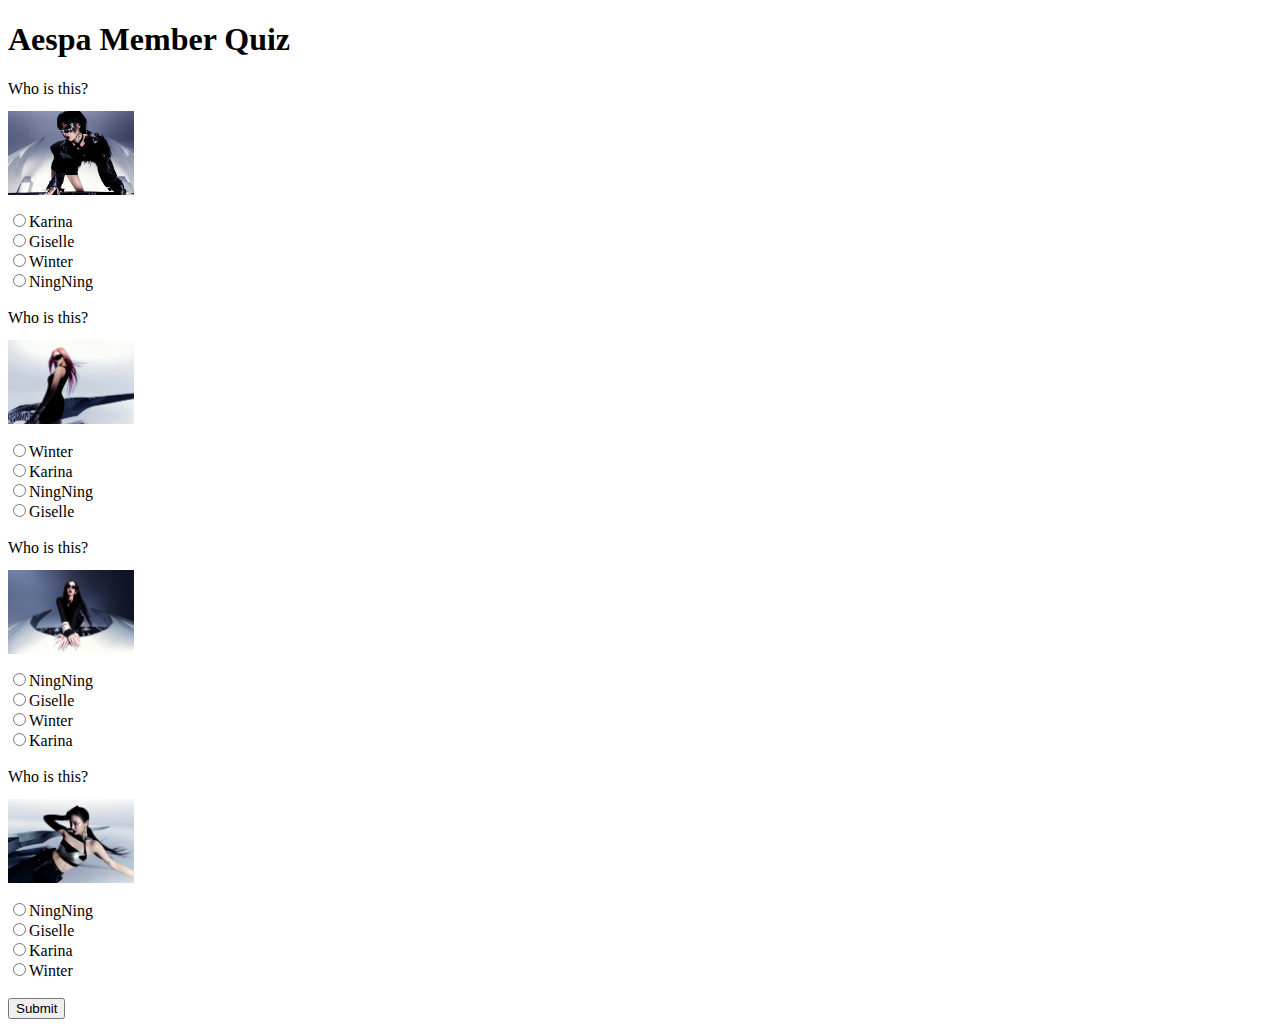
==== member-quiz.html @ a0c533ba "Questions and images added" ====
<!DOCTYPE html>
<html lang="en">
<head>
    <meta charset="UTF-8">
    <meta name="viewport" content="width=device-width, initial-scale=1.0">
    <title>Aespa Member Quiz</title>

    <link rel="stylesheet" href="styles.css">
    <link rel="shortcut icon" href="favicon.ico" type="image/x-icon">
    <script src="script.js"></script>
</head>
<body>
    <h1>Aespa Member Quiz</h1>
    <div id="form">
        <form action=""> <!-- Whenever you click submit, JS will check the answers, highlight the wrong and right answer ONLY ON QUESTIONS THAT ARE WRONG, and give you a score!-->
            <label for="winter">Who is this?</label><br>
            <img src="images/winter-aespa.jpeg" alt="winter-aespa"><br>
            <input type="radio" name="karina-radio" id="karina-radio">Karina<br>
            <input type="radio" name="giselle-radio" id="giselle-radio">Giselle<br>
            <input type="radio" name="winter-radio" id="winter-radio">Winter<br>
            <input type="radio" name="ningning-radio" id="ningning-radio">NingNing<br><br>

            <label for="giselle">Who is this?</label><br>
            <img src="images/giselle-aespa.jpeg" alt="giselle-aespa"><br>
            <input type="radio" name="winter-radio" id="winter-radio">Winter<br>
            <input type="radio" name="karina-radio" id="karina-radio">Karina<br>
            <input type="radio" name="ningning-radio" id="ningning-radio">NingNing<br>
            <input type="radio" name="giselle-radio" id="giselle-radio">Giselle<br><br>
            
            

            <label for="karina">Who is this?</label><br>
            <img src="images/karina-aespa.jpeg" alt="karina-aespa"><br>
            <input type="radio" name="ningning-radio" id="ningning-radio">NingNing<br>
            <input type="radio" name="giselle-radio" id="giselle-radio">Giselle<br>
            <input type="radio" name="winter-radio" id="winter-radio">Winter<br>
            <input type="radio" name="karina-radio" id="karina-radio">Karina<br><br>


            <label for="ningning">Who is this?</label><br>
            <img src="images/ningning-aespa.jpeg" alt="ningning-aespa"><br>
            <input type="radio" name="ningning-radio" id="ningning-radio">NingNing<br>
            <input type="radio" name="giselle-radio" id="giselle-radio">Giselle<br>
            <input type="radio" name="karina-radio" id="karina-radio">Karina<br>
            <input type="radio" name="winter-radio" id="winter-radio">Winter<br><br>

            <input type="submit" value="Submit">

        </form>
    </div>
</body>
</html>
---- styles.css ----
form img {
    width: 10%;
    height: 10%;
    margin: 1% 0%;
    /* float: left; */
}

form label {
    align-items: center;
    text-align: center;
}
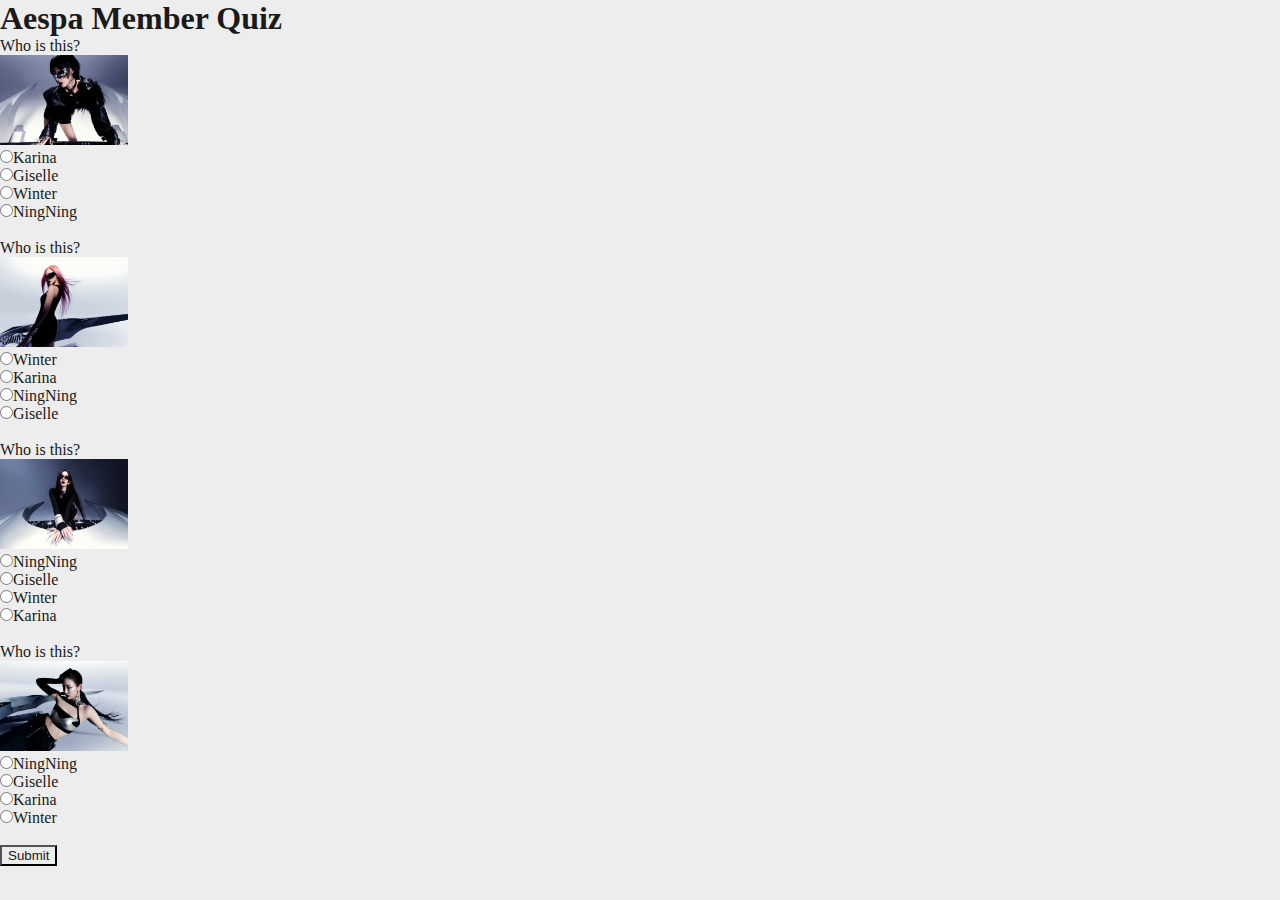
==== commit b166726e: "Created a separate css form for member quiz; divs" ====
--- a/member-quiz.html
+++ b/member-quiz.html
@@ -6,7 +6,7 @@
     <meta name="viewport" content="width=device-width, initial-scale=1.0">
     <title>Aespa Member Quiz</title>
 
-    <link rel="stylesheet" href="styles.css">
+    <link rel="stylesheet" href="member-quiz.css">
     <link rel="shortcut icon" href="favicon.ico" type="image/x-icon">
     <script src="script.js"></script>
 </head>
@@ -14,39 +14,51 @@
     <h1>Aespa Member Quiz</h1>
     <div id="form">
         <form action=""> <!-- Whenever you click submit, JS will check the answers, highlight the wrong and right answer ONLY ON QUESTIONS THAT ARE WRONG, and give you a score!-->
-            <label for="winter">Who is this?</label><br>
-            <img src="images/winter-aespa.jpeg" alt="winter-aespa"><br>
-            <input type="radio" name="karina-radio" id="karina-radio">Karina<br>
-            <input type="radio" name="giselle-radio" id="giselle-radio">Giselle<br>
-            <input type="radio" name="winter-radio" id="winter-radio">Winter<br>
-            <input type="radio" name="ningning-radio" id="ningning-radio">NingNing<br><br>
+            <div class="wrapper">
+                <label for="winter">Who is this?</label><br>
+                <img src="images/winter-aespa.jpeg" alt="winter-aespa"><br>
+                <input type="radio" name="karina-radio" id="karina-radio">Karina<br>
+                <input type="radio" name="giselle-radio" id="giselle-radio">Giselle<br>
+                <input type="radio" name="winter-radio" id="winter-radio">Winter<br>
+                <input type="radio" name="ningning-radio" id="ningning-radio">NingNing<br><br>
+            </div>
+            
 
-            <label for="giselle">Who is this?</label><br>
-            <img src="images/giselle-aespa.jpeg" alt="giselle-aespa"><br>
-            <input type="radio" name="winter-radio" id="winter-radio">Winter<br>
-            <input type="radio" name="karina-radio" id="karina-radio">Karina<br>
-            <input type="radio" name="ningning-radio" id="ningning-radio">NingNing<br>
-            <input type="radio" name="giselle-radio" id="giselle-radio">Giselle<br><br>
+
+            <div class="wrapper">
+                <label for="giselle">Who is this?</label><br>
+                <img src="images/giselle-aespa.jpeg" alt="giselle-aespa"><br>
+                <input type="radio" name="winter-radio" id="winter-radio">Winter<br>
+                <input type="radio" name="karina-radio" id="karina-radio">Karina<br>
+                <input type="radio" name="ningning-radio" id="ningning-radio">NingNing<br>
+                <input type="radio" name="giselle-radio" id="giselle-radio">Giselle<br><br>
+            </div>
+
+
+            <div class="wrapper">
+                <label for="karina">Who is this?</label><br>
+                <img src="images/karina-aespa.jpeg" alt="karina-aespa"><br>
+                <input type="radio" name="ningning-radio" id="ningning-radio">NingNing<br>
+                <input type="radio" name="giselle-radio" id="giselle-radio">Giselle<br>
+                <input type="radio" name="winter-radio" id="winter-radio">Winter<br>
+                <input type="radio" name="karina-radio" id="karina-radio">Karina<br><br>
+            </div>
             
             
+            
+            <div class="wrapper">
+                <label for="ningning">Who is this?</label><br>
+                <img src="images/ningning-aespa.jpeg" alt="ningning-aespa"><br>
+                <input type="radio" name="ningning-radio" id="ningning-radio">NingNing<br>
+                <input type="radio" name="giselle-radio" id="giselle-radio">Giselle<br>
+                <input type="radio" name="karina-radio" id="karina-radio">Karina<br>
+                <input type="radio" name="winter-radio" id="winter-radio">Winter<br><br>
+            </div>
+            
 
-            <label for="karina">Who is this?</label><br>
-            <img src="images/karina-aespa.jpeg" alt="karina-aespa"><br>
-            <input type="radio" name="ningning-radio" id="ningning-radio">NingNing<br>
-            <input type="radio" name="giselle-radio" id="giselle-radio">Giselle<br>
-            <input type="radio" name="winter-radio" id="winter-radio">Winter<br>
-            <input type="radio" name="karina-radio" id="karina-radio">Karina<br><br>
-
-
-            <label for="ningning">Who is this?</label><br>
-            <img src="images/ningning-aespa.jpeg" alt="ningning-aespa"><br>
-            <input type="radio" name="ningning-radio" id="ningning-radio">NingNing<br>
-            <input type="radio" name="giselle-radio" id="giselle-radio">Giselle<br>
-            <input type="radio" name="karina-radio" id="karina-radio">Karina<br>
-            <input type="radio" name="winter-radio" id="winter-radio">Winter<br><br>
-
-            <input type="submit" value="Submit">
-
+            <div class="wrapper">
+                <input type="submit" value="Submit">
+            </div>
         </form>
     </div>
 </body>
--- a/member-quiz.css
+++ b/member-quiz.css
@@ -0,0 +1,38 @@
+/* color definitions */
+:root {
+    --text: #1a1a1a;
+    --background: #ededed;
+    --transparent: #ededed00;
+    --header: #1a1a1a85;
+    --red: #e30b0b;
+    --gray: #9e9e9e;
+    --green: #1a3e0a;
+    --button: #1a3e0a85;
+}
+
+/* Universal css */
+* {
+    background-color: var(--background);
+    color: var(--text);
+    margin: auto;
+}
+
+body {
+    
+}
+
+#form {
+
+}
+
+
+
+form img {
+    width: 10vw;
+    height: 10vh;
+}
+
+form label {
+    align-items: center;
+    text-align: center;
+}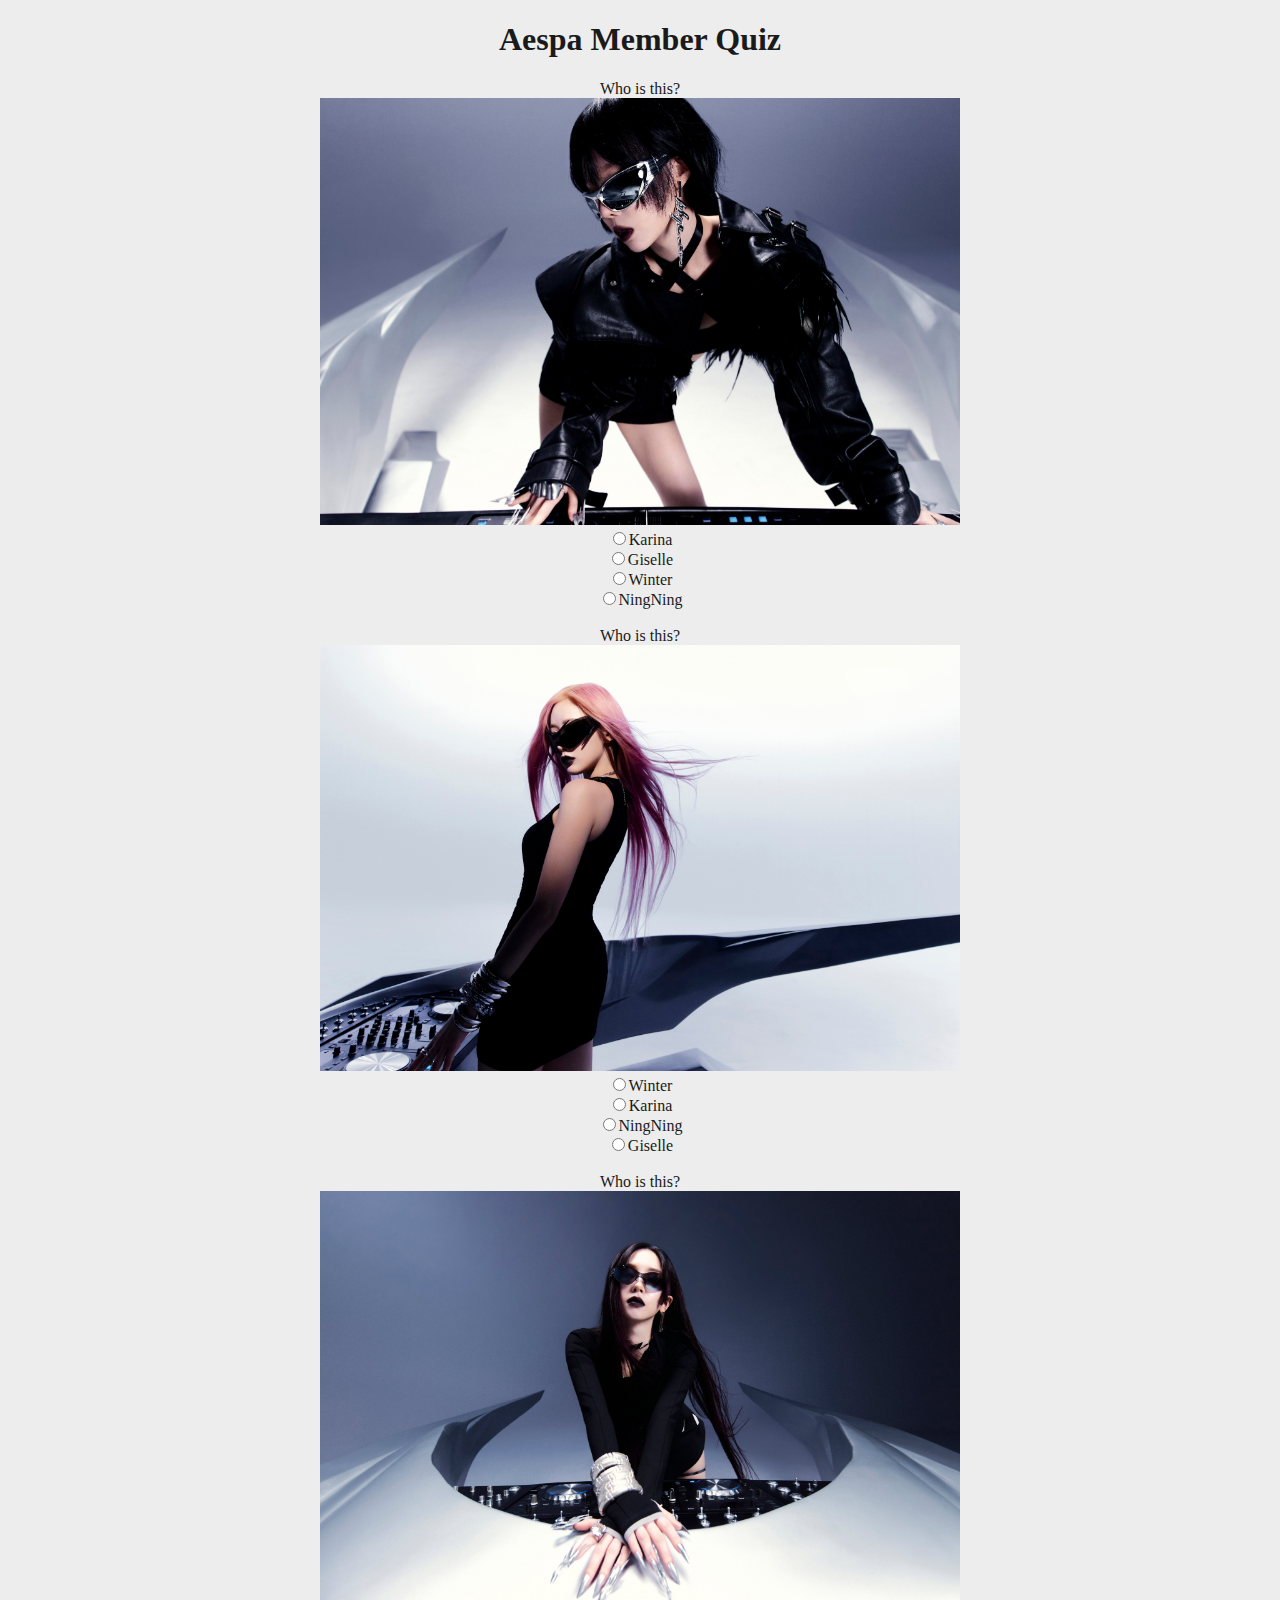
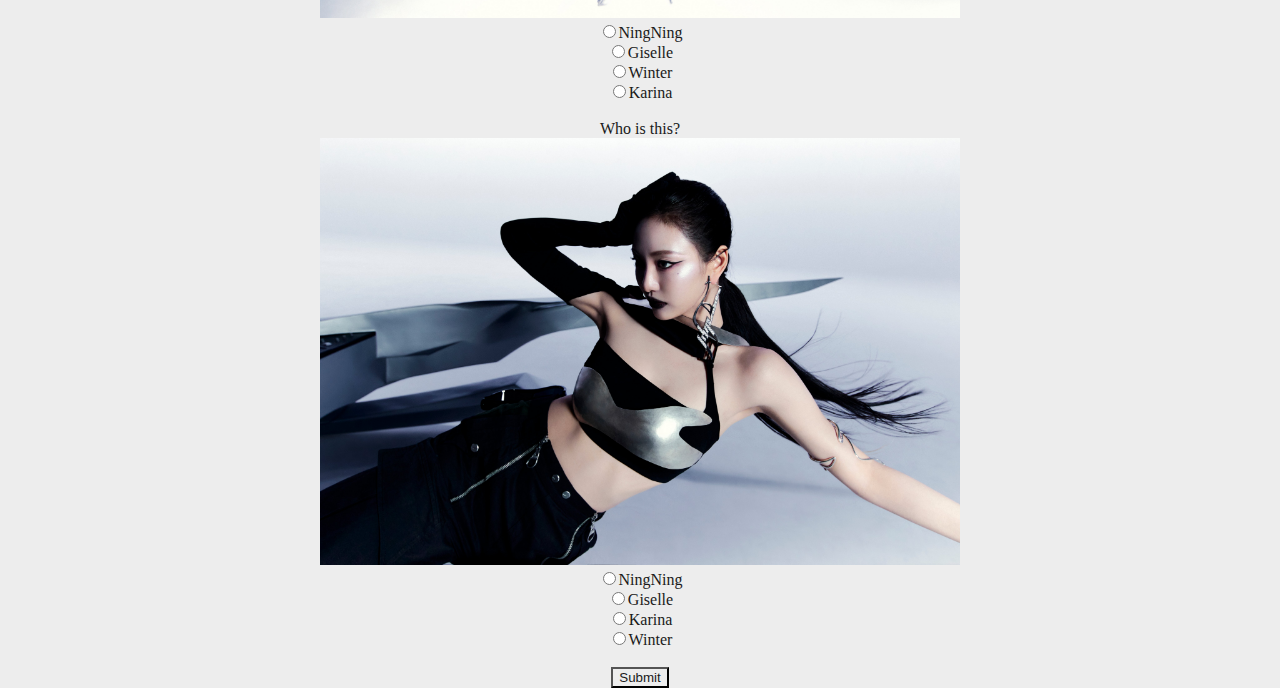
==== commit f52f8f4d: "Aligned content on member quiz" ====
--- a/member-quiz.html
+++ b/member-quiz.html
@@ -14,51 +14,52 @@
     <h1>Aespa Member Quiz</h1>
     <div id="form">
         <form action=""> <!-- Whenever you click submit, JS will check the answers, highlight the wrong and right answer ONLY ON QUESTIONS THAT ARE WRONG, and give you a score!-->
-            <div class="wrapper">
+            <span class="wrapper">
                 <label for="winter">Who is this?</label><br>
                 <img src="images/winter-aespa.jpeg" alt="winter-aespa"><br>
                 <input type="radio" name="karina-radio" id="karina-radio">Karina<br>
                 <input type="radio" name="giselle-radio" id="giselle-radio">Giselle<br>
                 <input type="radio" name="winter-radio" id="winter-radio">Winter<br>
                 <input type="radio" name="ningning-radio" id="ningning-radio">NingNing<br><br>
-            </div>
+            </span>
             
 
 
-            <div class="wrapper">
+            <span class="wrapper">
                 <label for="giselle">Who is this?</label><br>
                 <img src="images/giselle-aespa.jpeg" alt="giselle-aespa"><br>
                 <input type="radio" name="winter-radio" id="winter-radio">Winter<br>
                 <input type="radio" name="karina-radio" id="karina-radio">Karina<br>
                 <input type="radio" name="ningning-radio" id="ningning-radio">NingNing<br>
                 <input type="radio" name="giselle-radio" id="giselle-radio">Giselle<br><br>
-            </div>
+            </span>
 
 
-            <div class="wrapper">
+            <span class="wrapper">
                 <label for="karina">Who is this?</label><br>
                 <img src="images/karina-aespa.jpeg" alt="karina-aespa"><br>
                 <input type="radio" name="ningning-radio" id="ningning-radio">NingNing<br>
                 <input type="radio" name="giselle-radio" id="giselle-radio">Giselle<br>
                 <input type="radio" name="winter-radio" id="winter-radio">Winter<br>
                 <input type="radio" name="karina-radio" id="karina-radio">Karina<br><br>
-            </div>
+            </span>
             
             
             
-            <div class="wrapper">
+            <span class="wrapper">
                 <label for="ningning">Who is this?</label><br>
                 <img src="images/ningning-aespa.jpeg" alt="ningning-aespa"><br>
                 <input type="radio" name="ningning-radio" id="ningning-radio">NingNing<br>
                 <input type="radio" name="giselle-radio" id="giselle-radio">Giselle<br>
                 <input type="radio" name="karina-radio" id="karina-radio">Karina<br>
                 <input type="radio" name="winter-radio" id="winter-radio">Winter<br><br>
-            </div>
+            </span>
             
 
-            <div class="wrapper">
+
+            <span class="wrapper">
                 <input type="submit" value="Submit">
-            </div>
+            </span>
         </form>
     </div>
 </body>
--- a/member-quiz.css
+++ b/member-quiz.css
@@ -14,11 +14,18 @@
 * {
     background-color: var(--background);
     color: var(--text);
-    margin: auto;
 }
 
 body {
-    
+    align-items: center;
+    text-align: center;
+    height: 100vh;
+    margin: 0;
+}
+
+h1 {
+    text-align: center;
+
 }
 
 #form {
@@ -28,11 +35,12 @@
 
 
 form img {
-    width: 10vw;
-    height: 10vh;
+    width: 50%;
+    height: 50%;
+    /* margin: 5%; */
 }
 
-form label {
+/* form label {
     align-items: center;
     text-align: center;
-}+} */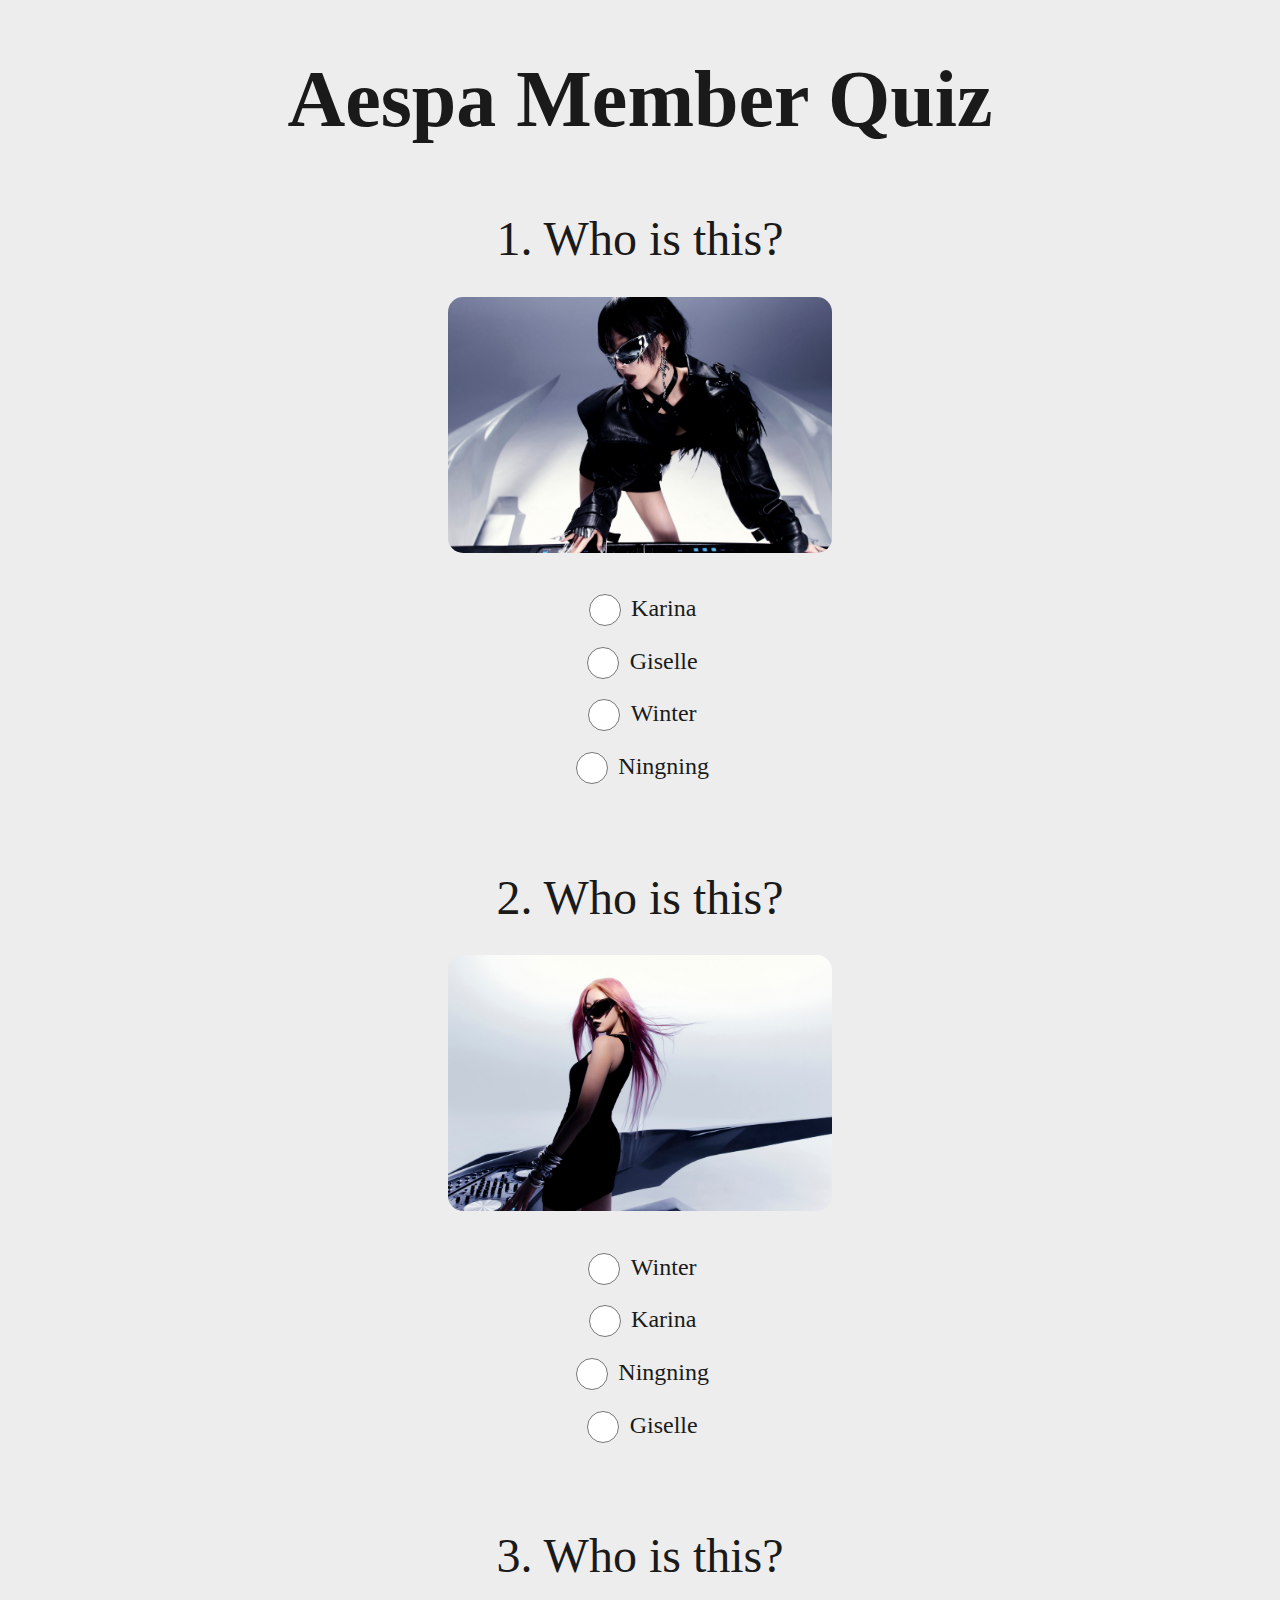
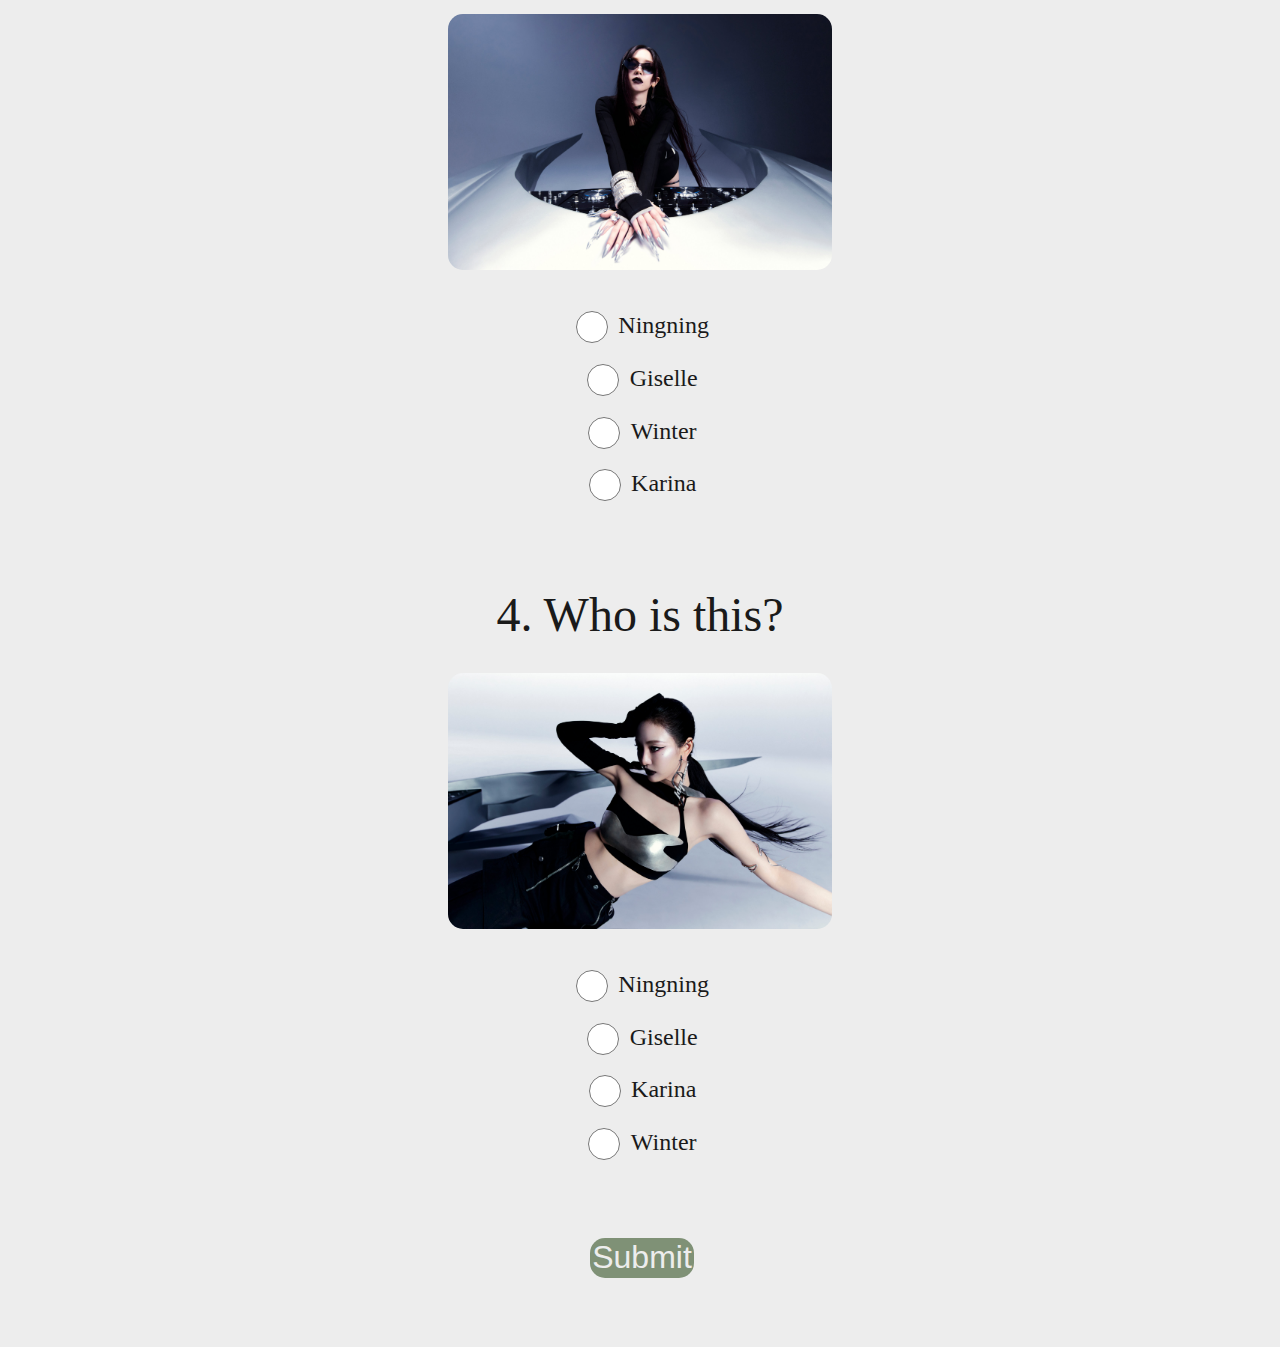
==== commit 652c34fc: "Made images 15px rounded + finished member quiz design" ====
--- a/member-quiz.html
+++ b/member-quiz.html
@@ -15,50 +15,82 @@
     <div id="form">
         <form action=""> <!-- Whenever you click submit, JS will check the answers, highlight the wrong and right answer ONLY ON QUESTIONS THAT ARE WRONG, and give you a score!-->
             <span class="wrapper">
-                <label for="winter">Who is this?</label><br>
+                <legend>1. Who is this?</legend><br>
                 <img src="images/winter-aespa.jpeg" alt="winter-aespa"><br>
-                <input type="radio" name="karina-radio" id="karina-radio">Karina<br>
-                <input type="radio" name="giselle-radio" id="giselle-radio">Giselle<br>
-                <input type="radio" name="winter-radio" id="winter-radio">Winter<br>
-                <input type="radio" name="ningning-radio" id="ningning-radio">NingNing<br><br>
+
+                <input type="radio" name="winter" id="karina-radio.1" value="Karina">
+                <label for="karina-radio.1">Karina</label><br>
+
+                <input type="radio" name="winter" id="giselle-radio.1">
+                <label for="giselle-radio.1">Giselle</label><br>
+
+                <input type="radio" name="winter" id="winter-radio.1">
+                <label for="winter-radio.1">Winter</label><br>
+
+                <input type="radio" name="winter" id="ningning-radio.1">
+                <label for="ningning-radio.1">Ningning</label>
             </span>
             
 
 
             <span class="wrapper">
-                <label for="giselle">Who is this?</label><br>
+                <legend for="giselle">2. Who is this?</legend><br>
                 <img src="images/giselle-aespa.jpeg" alt="giselle-aespa"><br>
-                <input type="radio" name="winter-radio" id="winter-radio">Winter<br>
-                <input type="radio" name="karina-radio" id="karina-radio">Karina<br>
-                <input type="radio" name="ningning-radio" id="ningning-radio">NingNing<br>
-                <input type="radio" name="giselle-radio" id="giselle-radio">Giselle<br><br>
+
+                <input type="radio" name="giselle-radio" id="winter-radio.2">
+                <label for="winter-radio.2">Winter</label><br>
+
+                <input type="radio" name="giselle-radio" id="karina-radio.2">
+                <label for="karina-radio.2">Karina</label><br>
+
+                <input type="radio" name="giselle-radio" id="ningning-radio.2">
+                <label for="ningning-radio.2">Ningning</label><br>
+
+                <input type="radio" name="giselle-radio" id="giselle-radio.2">
+                <label for="giselle-radio.2">Giselle</label>
             </span>
 
 
             <span class="wrapper">
-                <label for="karina">Who is this?</label><br>
+                <legend for="karina">3. Who is this?</legend><br>
                 <img src="images/karina-aespa.jpeg" alt="karina-aespa"><br>
-                <input type="radio" name="ningning-radio" id="ningning-radio">NingNing<br>
-                <input type="radio" name="giselle-radio" id="giselle-radio">Giselle<br>
-                <input type="radio" name="winter-radio" id="winter-radio">Winter<br>
-                <input type="radio" name="karina-radio" id="karina-radio">Karina<br><br>
+
+                <input type="radio" name="karina-radio" id="ningning-radio.3">
+                <label for="ningning-radio.3">Ningning</label><br>
+
+                <input type="radio" name="karina-radio" id="giselle-radio.3">
+                <label for="giselle-radio.3">Giselle</label><br>
+
+                <input type="radio" name="karina-radio" id="winter-radio.3">
+                <label for="winter-radio.3">Winter</label><br>
+
+                <input type="radio" name="karina-radio" id="karina-radio.3">
+                <label for="karina-radio.3">Karina</label>
             </span>
             
             
             
             <span class="wrapper">
-                <label for="ningning">Who is this?</label><br>
+                <legend for="ningning">4. Who is this?</legend><br>
                 <img src="images/ningning-aespa.jpeg" alt="ningning-aespa"><br>
-                <input type="radio" name="ningning-radio" id="ningning-radio">NingNing<br>
-                <input type="radio" name="giselle-radio" id="giselle-radio">Giselle<br>
-                <input type="radio" name="karina-radio" id="karina-radio">Karina<br>
-                <input type="radio" name="winter-radio" id="winter-radio">Winter<br><br>
+
+                <input type="radio" name="ningning-radio" id="ningning-radio.4">
+                <label for="ningning-radio.4">Ningning</label><br>
+
+                <input type="radio" name="ningning-radio" id="giselle-radio.4">
+                <label for="giselle-radio.4">Giselle</label><br>
+
+                <input type="radio" name="ningning-radio" id="karina-radio.4">
+                <label for="karina-radio.4">Karina</label><br>
+
+                <input type="radio" name="ningning-radio" id="winter-radio.4">
+                <label for="winter-radio.4">Winter</label>
             </span>
             
 
 
             <span class="wrapper">
-                <input type="submit" value="Submit">
+                <input type="submit" value="Submit" id="submit-button">
             </span>
         </form>
     </div>
--- a/member-quiz.css
+++ b/member-quiz.css
@@ -25,22 +25,60 @@
 
 h1 {
     text-align: center;
-
+    font-size: 5rem;
 }
 
 #form {
 
 }
 
+span {
+    display: inline-block;
+    margin-bottom: 5%;
+}
+
+legend {
+    display: block;
+    margin: 1% auto;
+    font-size: 3rem;
+}
+
+form label {
+    display: inline-block;
+    margin: 1% auto;
+    font-size: 1.5rem;
+    vertical-align: middle;
+}
 
 
 form img {
-    width: 50%;
-    height: 50%;
-    /* margin: 5%; */
+    width: 30%;
+    height: 30%;
+    margin-bottom: 2%;
+    border-radius: 15px;
 }
 
-/* form label {
-    align-items: center;
-    text-align: center;
-} */+input[type="radio"] {
+    width: 2rem;
+    height: 2rem;
+    margin-right: 0.5%;
+    accent-color: var(--red);
+    font-size: 2rem;
+    vertical-align: middle;
+}
+
+input[type="submit"] {
+    display: block;
+    margin: 5% auto;
+    padding: 2%;
+    font-size: 2rem;
+    background-color: var(--button);
+    color: var(--background);
+    border: none;
+    border-radius: 15px;
+}
+
+input[type="submit"]:hover {
+    background-color: var(--green);
+    cursor: pointer;
+}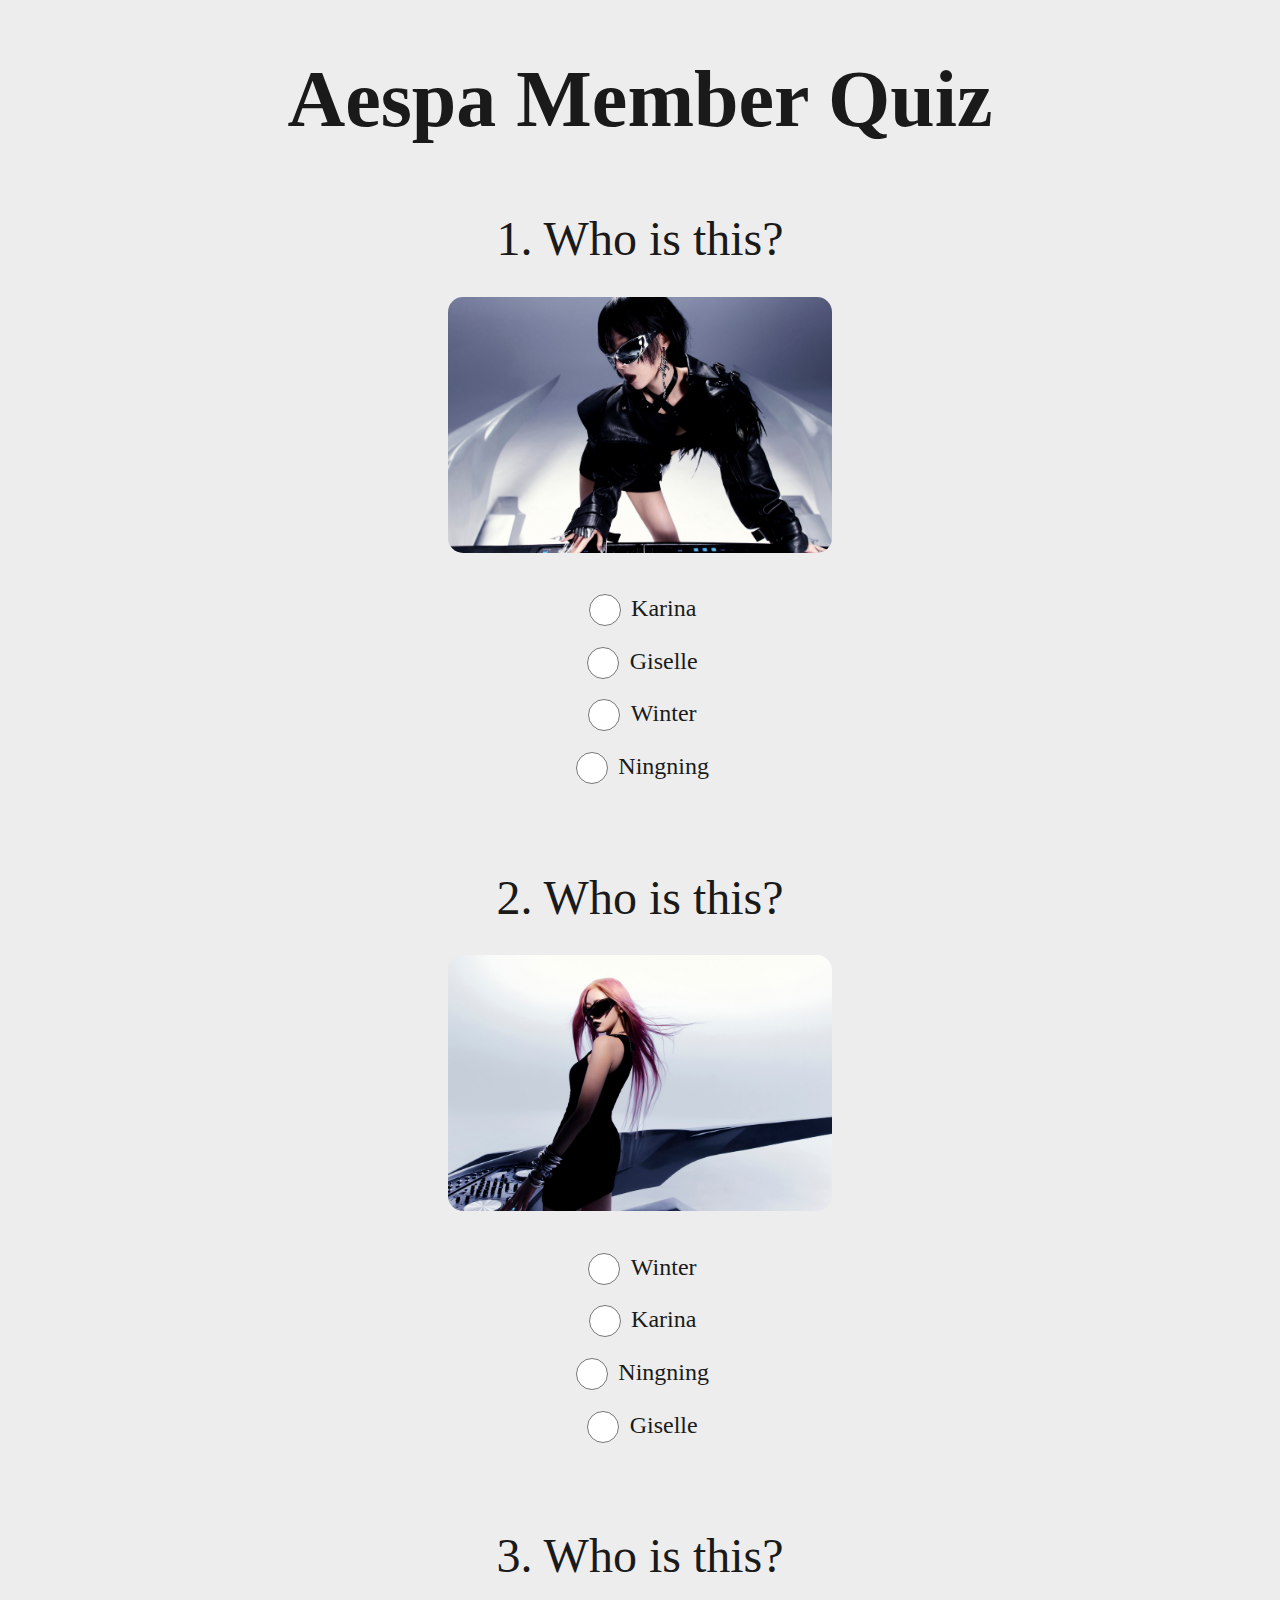
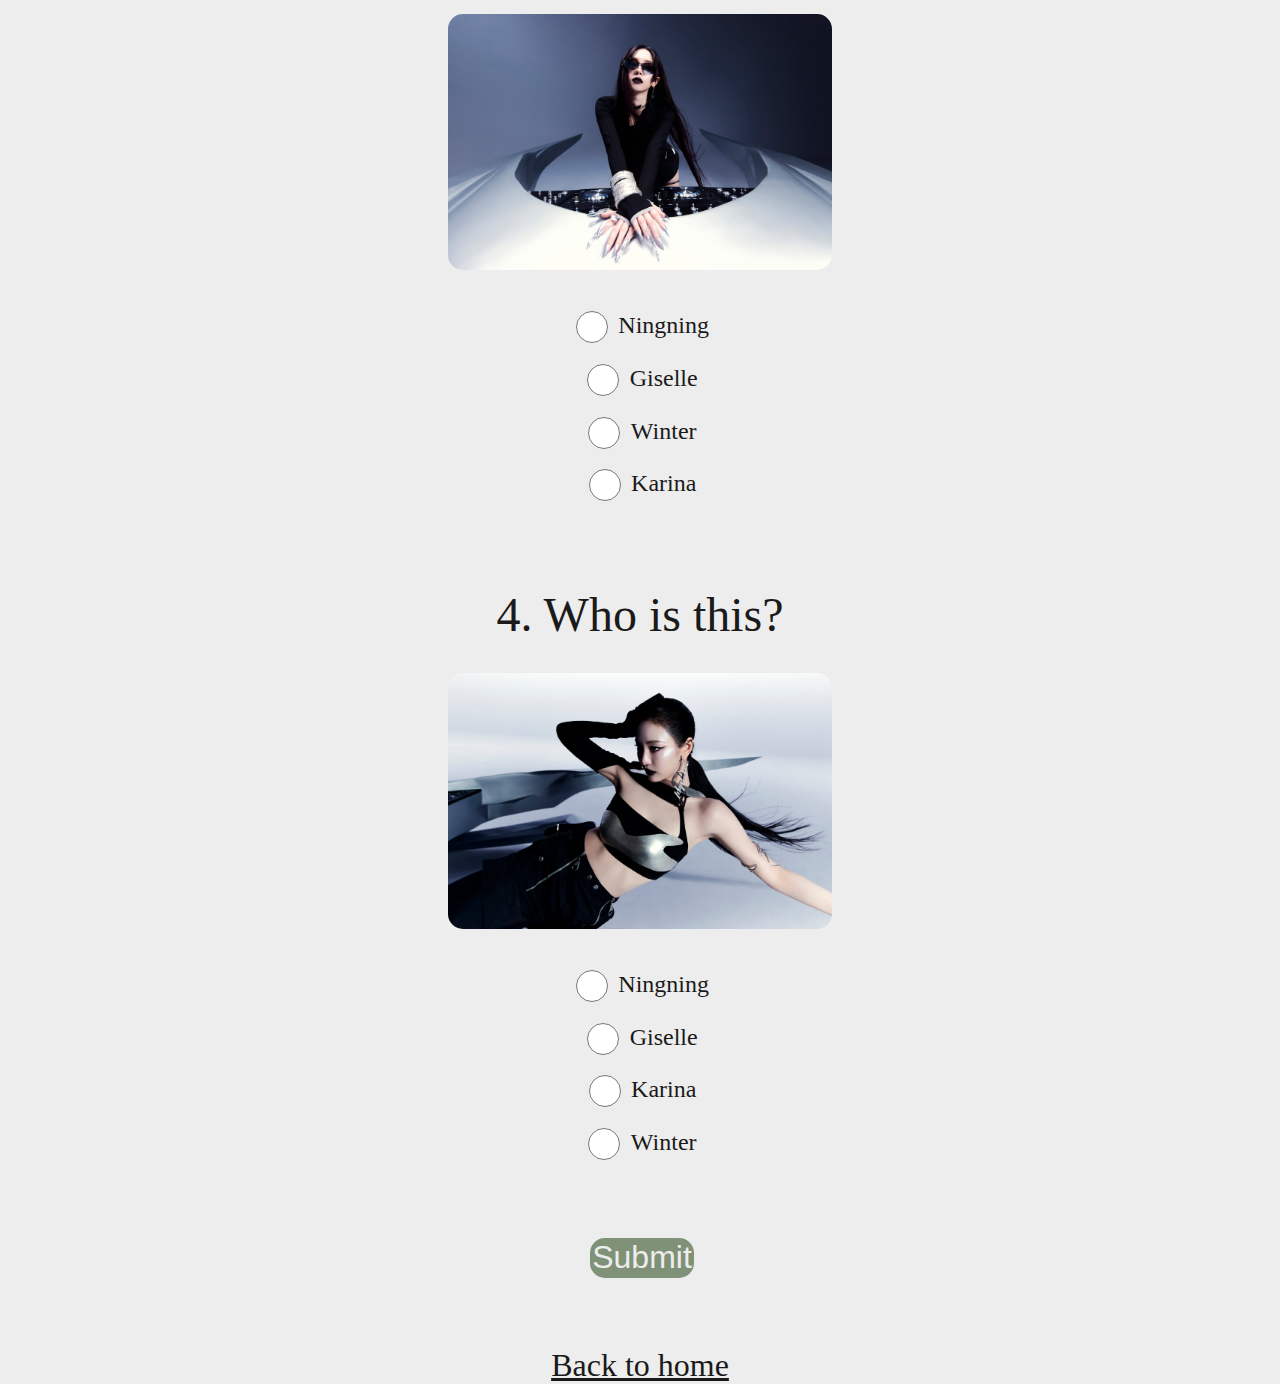
==== commit 823c31e4: "Minor tweaks" ====
--- a/member-quiz.html
+++ b/member-quiz.html
@@ -93,6 +93,7 @@
                 <input type="submit" value="Submit" id="submit-button">
             </span>
         </form>
+        <a href="index.html" id="home">Back to home</a>
     </div>
 </body>
 </html>--- a/member-quiz.css
+++ b/member-quiz.css
@@ -81,4 +81,10 @@
 input[type="submit"]:hover {
     background-color: var(--green);
     cursor: pointer;
+}
+
+#home {
+    color: var(--text);
+    font-size: xx-large;
+    margin-bottom: 15%;
 }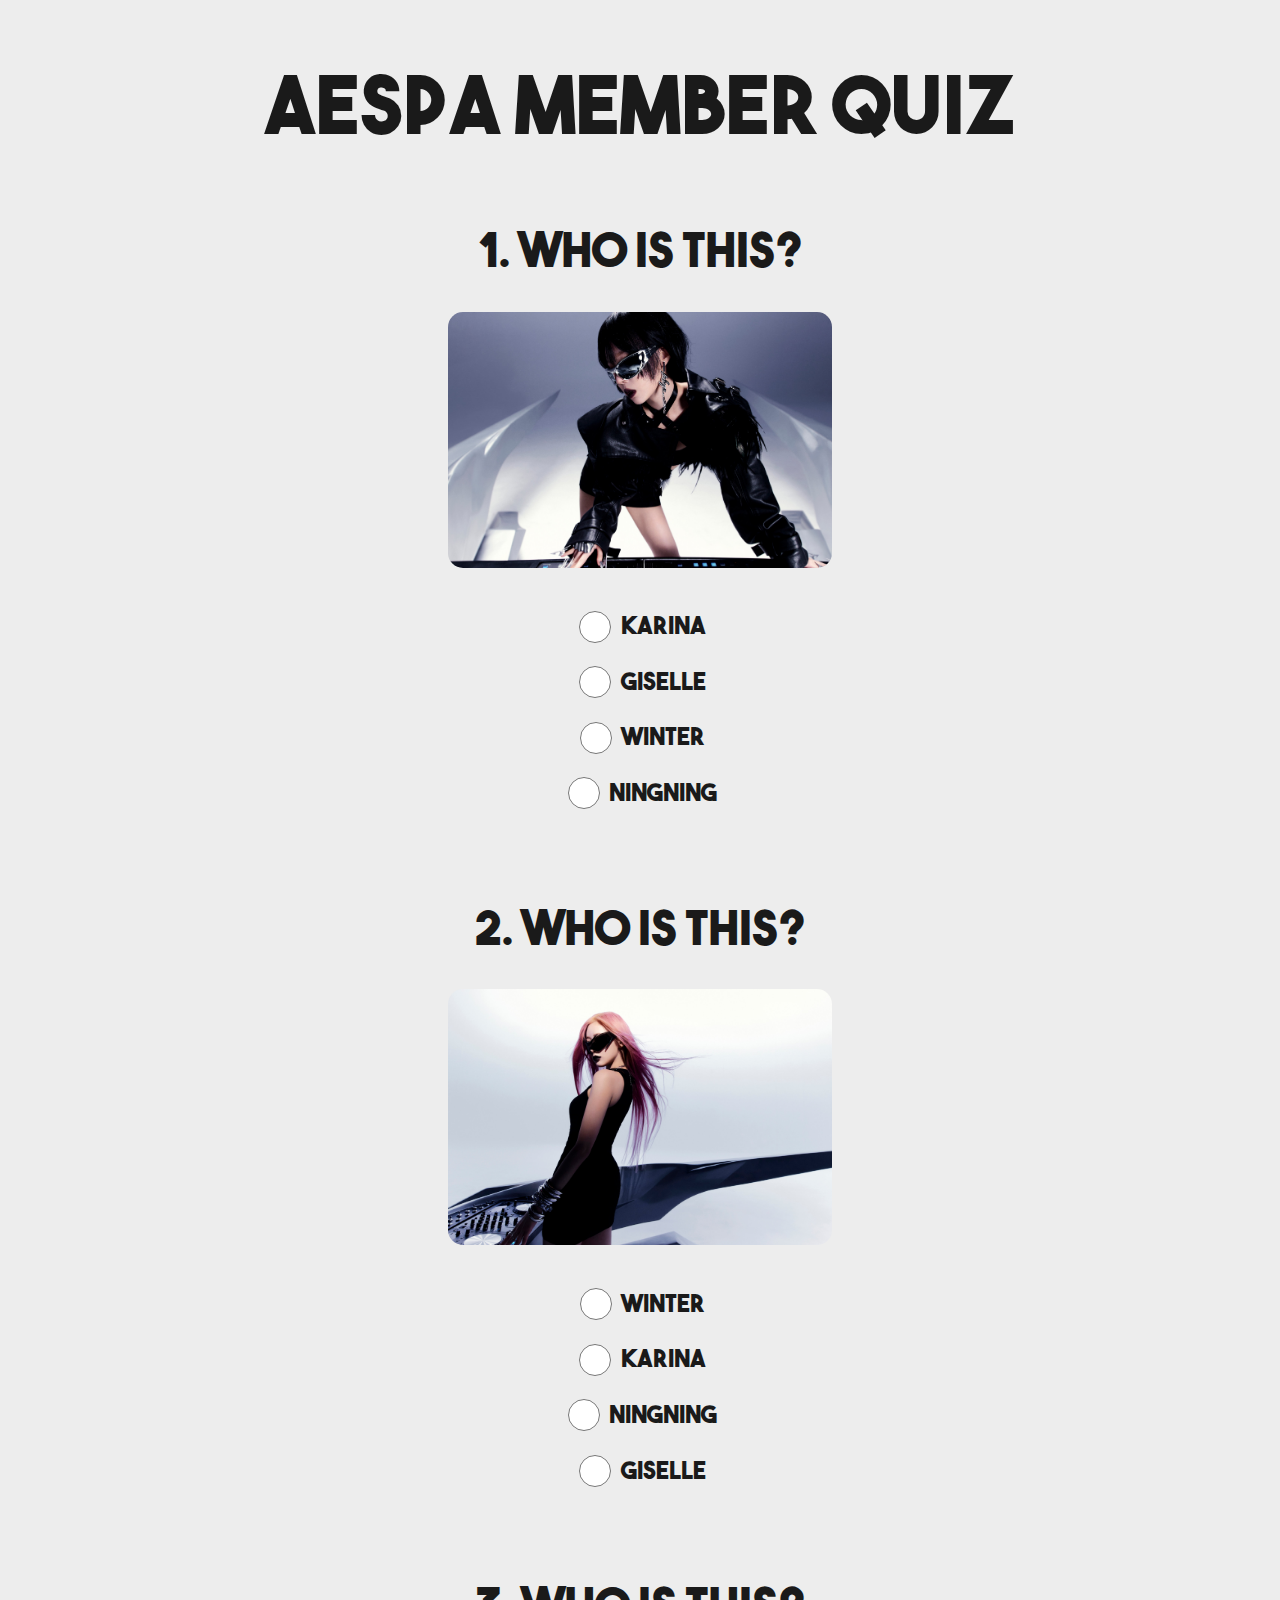
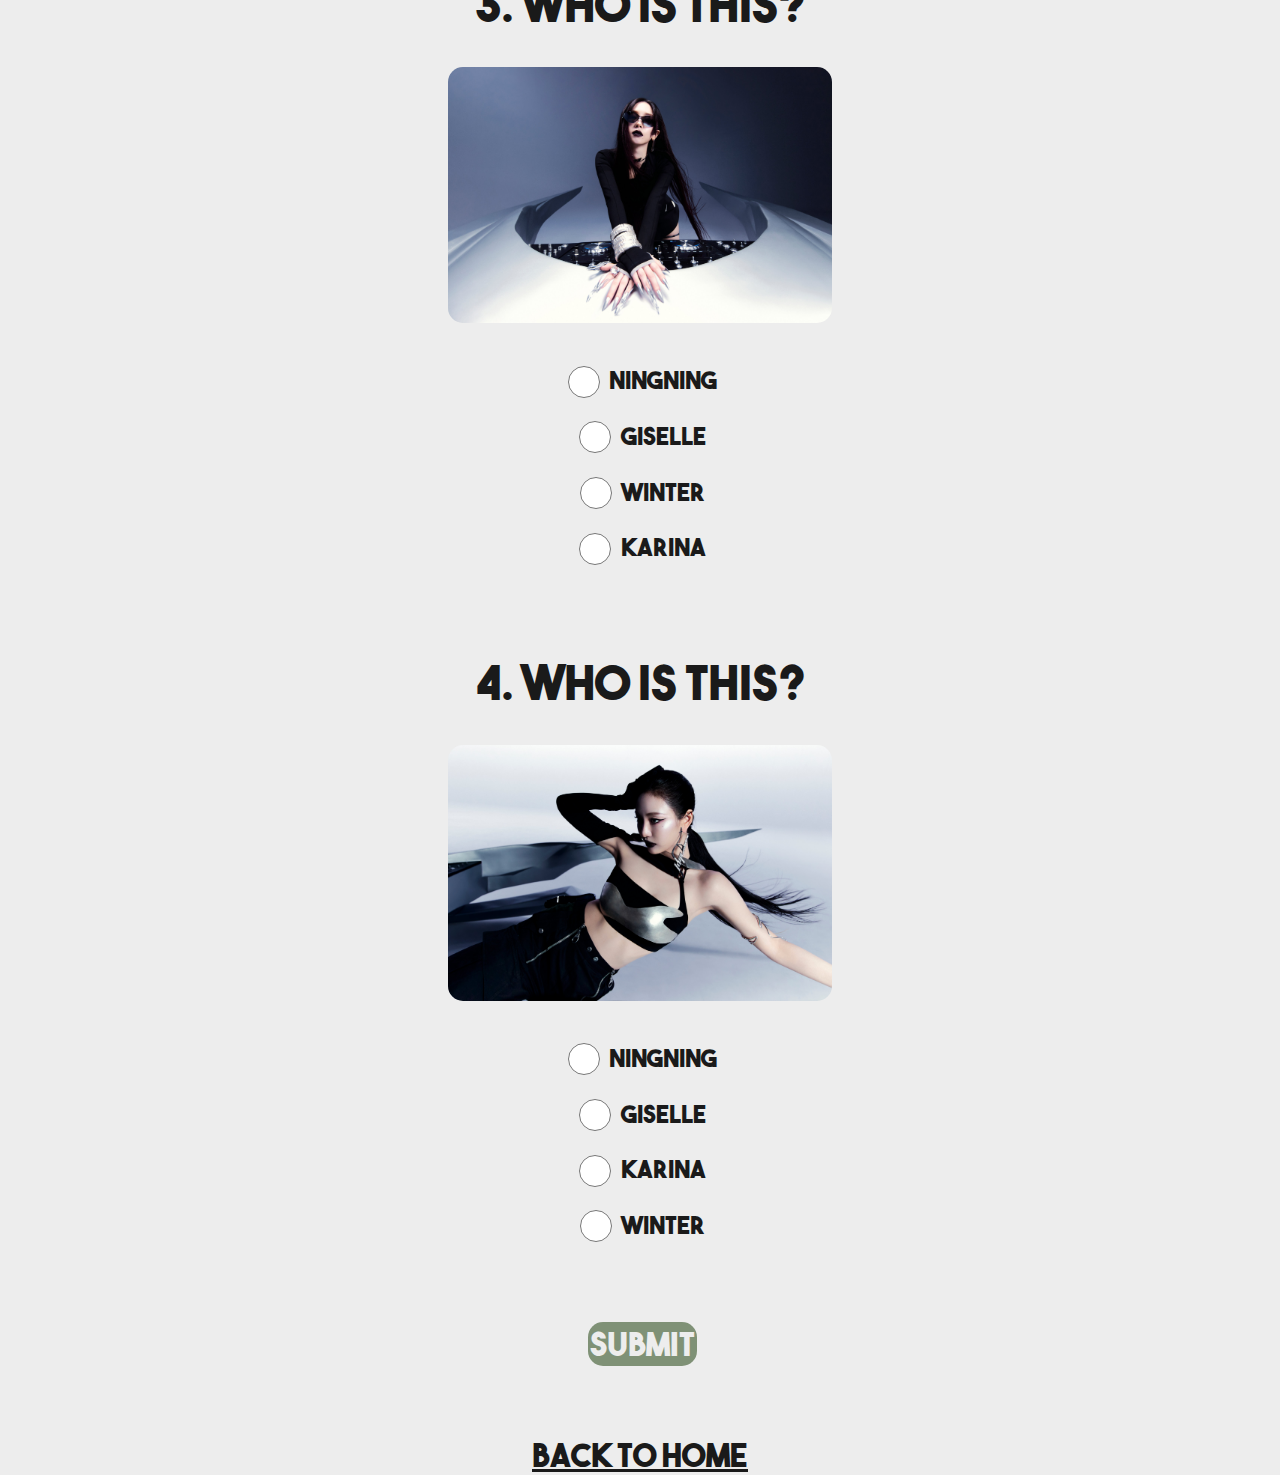
==== commit 7c4873e2: "Started working on database and validation script" ====
--- a/member-quiz.html
+++ b/member-quiz.html
@@ -12,6 +12,7 @@
 </head>
 <body>
     <h1>Aespa Member Quiz</h1>
+    <div id="score-div"></div>
     <div id="form">
         <form action=""> <!-- Whenever you click submit, JS will check the answers, highlight the wrong and right answer ONLY ON QUESTIONS THAT ARE WRONG, and give you a score!-->
             <span class="wrapper">
@@ -95,5 +96,7 @@
         </form>
         <a href="index.html" id="home">Back to home</a>
     </div>
+    <script src="database.js"></script>
+    <script src="member-quiz.js"></script>
 </body>
 </html>--- a/member-quiz.css
+++ b/member-quiz.css
@@ -10,10 +10,17 @@
     --button: #1a3e0a85;
 }
 
+@font-face {
+    font-family: "BoldFont";
+    src: url(fonts/theboldfont.ttf) format("truetype");
+    font-style: normal;
+}
+
 /* Universal css */
 * {
     background-color: var(--background);
     color: var(--text);
+    font-family: BoldFont, sans-serif;
 }
 
 body {
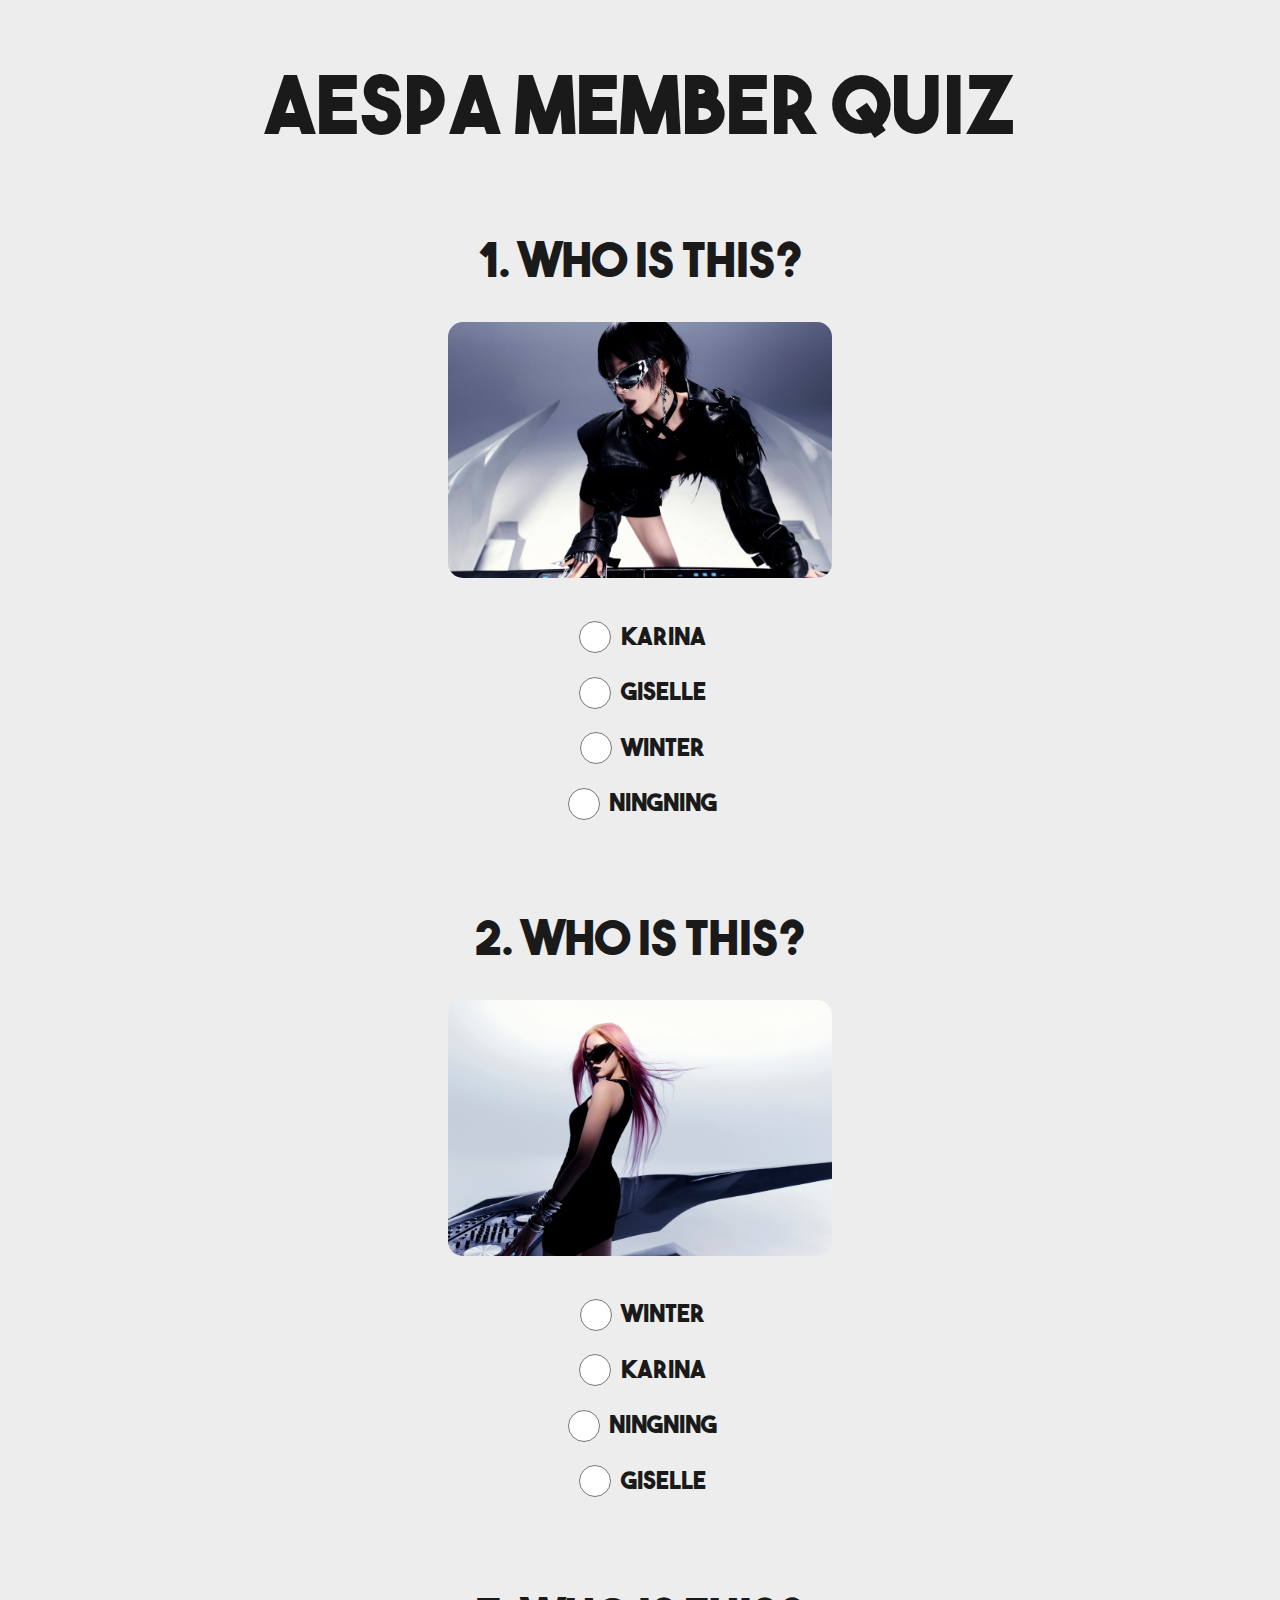
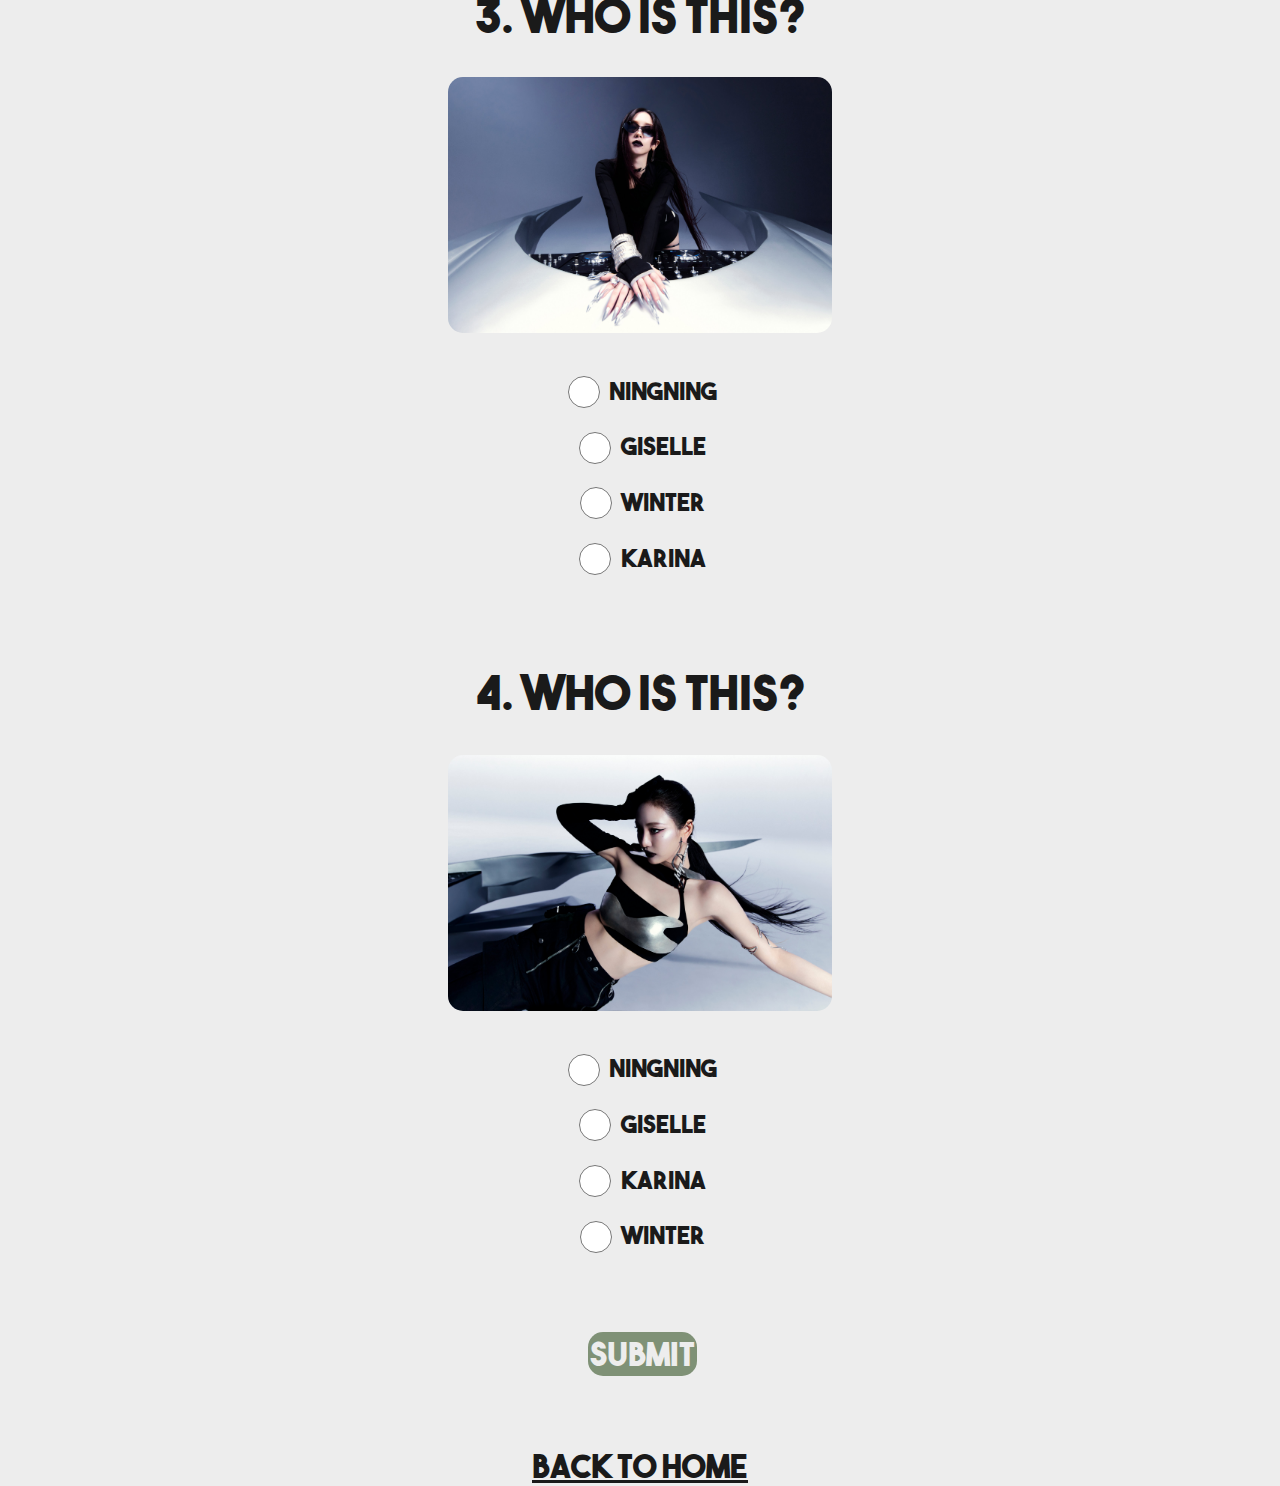
==== commit d66069fa: "Addeed score element + scroll to top when submit clicked" ====
--- a/member-quiz.html
+++ b/member-quiz.html
@@ -16,7 +16,7 @@
     <div id="form">
         <form action=""> <!-- Whenever you click submit, JS will check the answers, highlight the wrong and right answer ONLY ON QUESTIONS THAT ARE WRONG, and give you a score!-->
             <span class="wrapper">
-                <legend>1. Who is this?</legend><br>
+                <legend for="winter" class="question-legend" id="q1">1. Who is this?</legend><br>
                 <img src="images/winter-aespa.jpeg" alt="winter-aespa"><br>
 
                 <input type="radio" name="winter" id="karina-radio.1" value="Karina">
@@ -35,7 +35,7 @@
 
 
             <span class="wrapper">
-                <legend for="giselle">2. Who is this?</legend><br>
+                <legend for="giselle" class="question-legend" id="q2">2. Who is this?</legend><br>
                 <img src="images/giselle-aespa.jpeg" alt="giselle-aespa"><br>
 
                 <input type="radio" name="giselle-radio" id="winter-radio.2">
@@ -53,7 +53,7 @@
 
 
             <span class="wrapper">
-                <legend for="karina">3. Who is this?</legend><br>
+                <legend for="karina" class="question-legend" id="q3">3. Who is this?</legend><br>
                 <img src="images/karina-aespa.jpeg" alt="karina-aespa"><br>
 
                 <input type="radio" name="karina-radio" id="ningning-radio.3">
@@ -72,7 +72,7 @@
             
             
             <span class="wrapper">
-                <legend for="ningning">4. Who is this?</legend><br>
+                <legend for="ningning" class="question-legend" id="q4">4. Who is this?</legend><br>
                 <img src="images/ningning-aespa.jpeg" alt="ningning-aespa"><br>
 
                 <input type="radio" name="ningning-radio" id="ningning-radio.4">
@@ -91,7 +91,7 @@
 
 
             <span class="wrapper">
-                <input type="submit" value="Submit" id="submit-button">
+                <input type="button" value="Submit" id="submit-button" onclick="submitQuiz();">
             </span>
         </form>
         <a href="index.html" id="home">Back to home</a>
--- a/member-quiz.css
+++ b/member-quiz.css
@@ -35,10 +35,6 @@
     font-size: 5rem;
 }
 
-#form {
-
-}
-
 span {
     display: inline-block;
     margin-bottom: 5%;
@@ -74,7 +70,7 @@
     vertical-align: middle;
 }
 
-input[type="submit"] {
+input[type="button"] {
     display: block;
     margin: 5% auto;
     padding: 2%;
@@ -85,7 +81,7 @@
     border-radius: 15px;
 }
 
-input[type="submit"]:hover {
+input[type="button"]:hover {
     background-color: var(--green);
     cursor: pointer;
 }
@@ -94,4 +90,15 @@
     color: var(--text);
     font-size: xx-large;
     margin-bottom: 15%;
+}
+
+#home:hover {
+    color: var(--red);
+    cursor: pointer;
+}
+
+#score-div {
+    font-size: 2rem;
+    margin-bottom: 5%;
+    color: var(--red);
 }